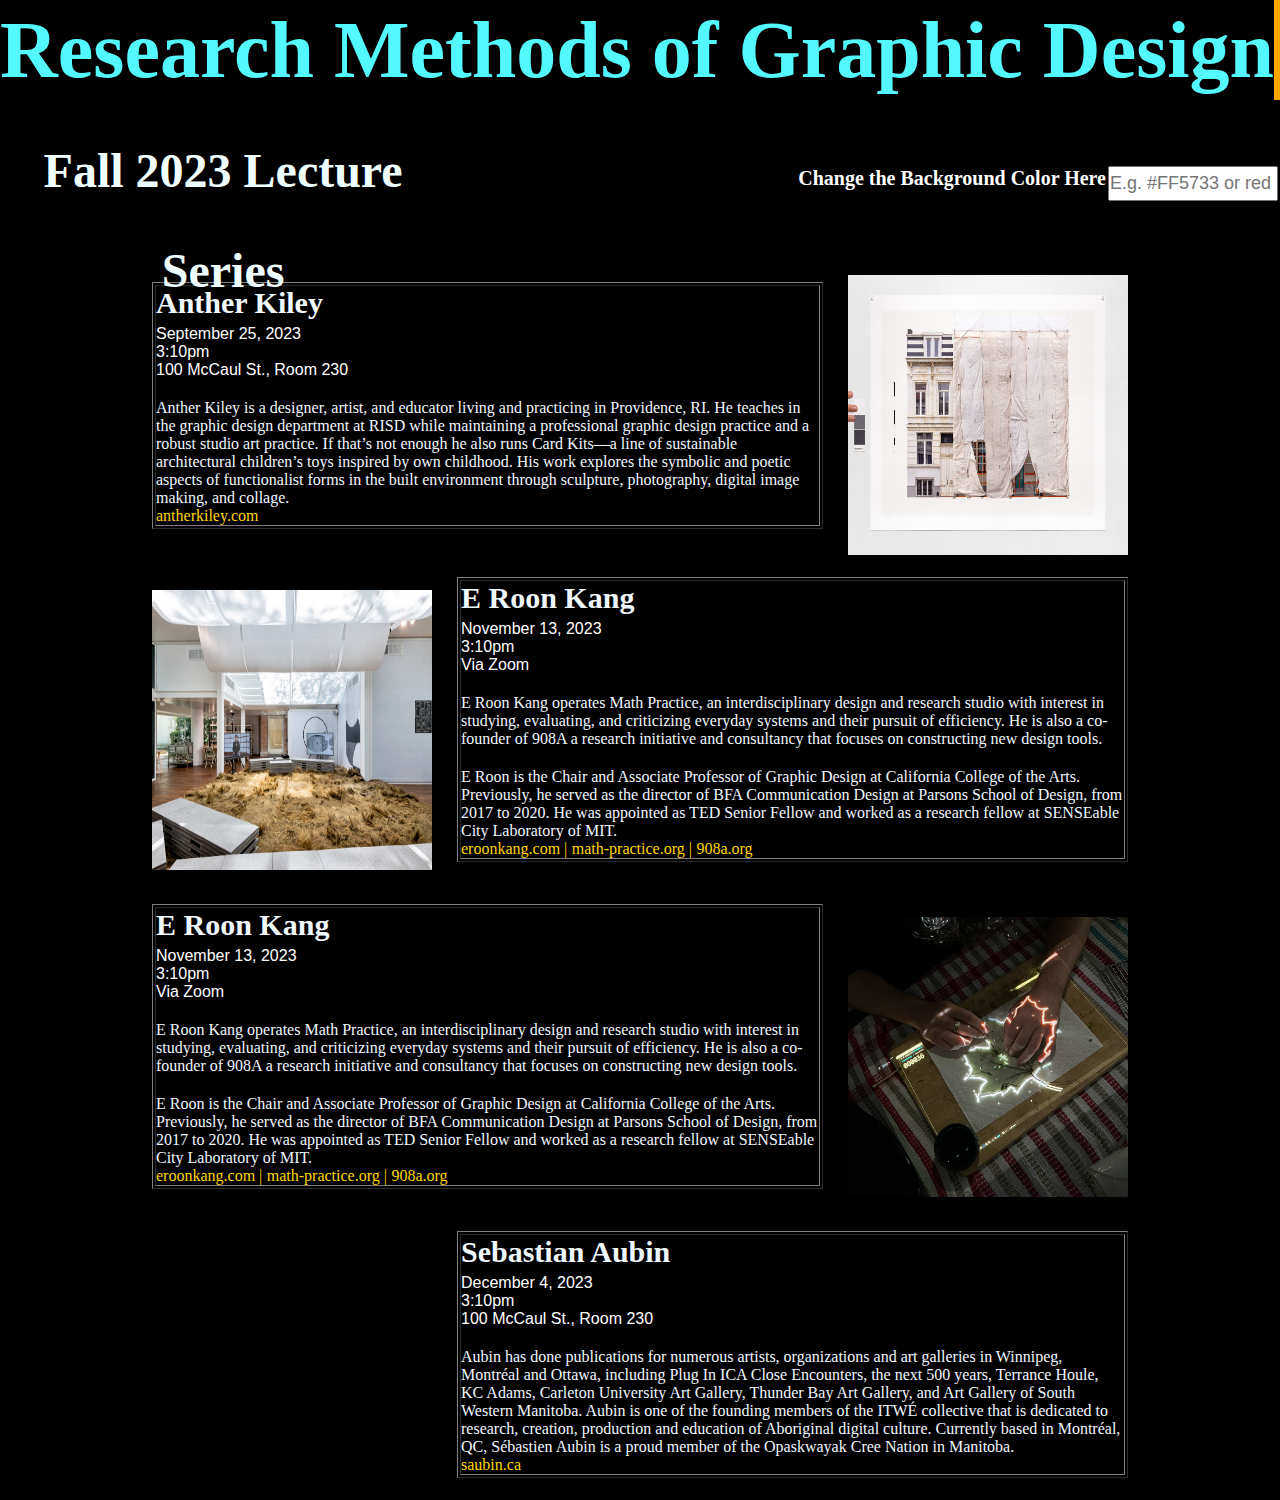
==== content.html @ 9733d94a "1" ====
<!DOCTYPE html>
<head>
    <title>Coco's Project 3</title>
    <link rel="stylesheet" href="css/main.css">
</head>
<body>
  <h1 class="typing-text">Research Methods of Graphic Design</h1>
  <table align="center">
    <tr>
      <td align="1200">
        <h2 class="fixed-text">Fall 2023 Lecture Series</h2>
      </td>
      <td class="middle-align" align="right" width="700">
        <h4>Change the Background Color Here</h4>
      <td class="middle-align" align="right">
        <input type="text" id="colorInput" placeholder="E.g. #FF5733 or red"/>
      </td>
      
        <script>
          const colorInput = document.getElementById('colorInput');
          colorInput.addEventListener('input', function() {
            const color = colorInput.value;
            document.body.style.backgroundColor = color;
          });
        </script>

      </td>
    </tr>
  </table>

  <div align="center">
  <table>
  <tr>
    <td width=671 colspan=2>
    <p><span lang=EN-US>
      <table class="table1" border="1">
        <tr>
          <td>
            <h3>Anther Kiley</h3>
            <div class="colored-div">September 25, 2023</div>
            <div class="colored-div">3:10pm</div>
            <div class="colored-div">100 McCaul St., Room 230</div>
            <div class="colored-div">
            <p> Anther Kiley is a designer, artist, and educator living and practicing in Providence, RI. He teaches in the graphic design department at RISD while maintaining a professional graphic design practice and a robust studio art practice. If that’s not enough he also runs Card Kits—a line of sustainable architectural children’s toys inspired by own childhood. His work explores the symbolic and poetic aspects of functionalist forms in the built environment through sculpture, photography, digital image making, and collage. </p>
            </div>
            <div class="external_links">
            <a href="http://antherkiley.com/">antherkiley.com</a>
            </div>
          </td>
        </tr>
      </table>
    </span></p>
    </td>
    <td width=303 >
    <p><span lang=EN-US><img src="images/p1.jpeg" width="280" height="280" align="right"></span></p >
    </td>
  </tr>


  <tr>
    <td width=303 >
    <p><span lang=EN-US><img src="images/p2.jpeg" width="280" height="280" align="left"></span></p >
    </td>
    <td width=671 colspan=2>
    <p><span lang=EN-US>
      <table class="table1" border="1">
        <tr>
          <td>
            <h3>E Roon Kang</h3>
            <div class="colored-div">November 13, 2023</div>
            <div class="colored-div">3:10pm</div>
            <div class="colored-div">Via Zoom</div>
            <div class="colored-div">
            <p> E Roon Kang operates Math Practice, an interdisciplinary design and research studio with interest in studying, evaluating, and criticizing everyday systems and their pursuit of efficiency. He is also a co-founder of 908A a research initiative and consultancy that focuses on constructing new design tools. </p>
            <p> E Roon is the Chair and Associate Professor of Graphic Design at California College of the Arts. Previously, he served as the director of BFA Communication Design at Parsons School of Design, from 2017 to 2020. He was appointed as TED Senior Fellow and worked as a research fellow at SENSEable City Laboratory of MIT. </p>
            </div>
            <div class="external_links">
            <a href="https://eroonkang.com/" target="_blank">eroonkang.com  |</a>
            <a href="https://math-practice.org" target="_blank">math-practice.org  |</a>
            <a href="https://908a.org/" target="_blank">908a.org</a>
            </div>
          </td>
        </tr>
      </table>
    </span></p>
    </td>
  </tr>

  <tr>
    <td width=671 colspan=2>
    <p><span lang=EN-US>
      <table class="table1" border="1">
        <tr>
          <td>
            <h3>E Roon Kang</h3>
            <div class="colored-div">November 13, 2023</div>
            <div class="colored-div">3:10pm</div>
            <div class="colored-div">Via Zoom</div>
            <div class="colored-div">
            <p> E Roon Kang operates Math Practice, an interdisciplinary design and research studio with interest in studying, evaluating, and criticizing everyday systems and their pursuit of efficiency. He is also a co-founder of 908A a research initiative and consultancy that focuses on constructing new design tools. </p>
            <p> E Roon is the Chair and Associate Professor of Graphic Design at California College of the Arts. Previously, he served as the director of BFA Communication Design at Parsons School of Design, from 2017 to 2020. He was appointed as TED Senior Fellow and worked as a research fellow at SENSEable City Laboratory of MIT. </p>
            </div>
            <div class="external_links">
            <a href="https://eroonkang.com/" target="_blank">eroonkang.com  |</a>
            <a href="https://math-practice.org" target="_blank">math-practice.org  |</a>
            <a href="https://908a.org/" target="_blank">908a.org</a>
            </div>
          </td>
        </tr>
      </table>
    </span></p >
    </td>
    <td width=303 >
    <p><span lang=EN-US><img src="images/p3.jpeg" width="280" height="280" align="right"></span></p >
    </td>
  </tr>

  <tr>
    <td width=303 >
    </td>
    <td width=671 colspan=2>
    <p><span lang=EN-US>
      <table class="table1" border="1">
        <tr>
          <td>
            <h3>Sebastian Aubin</h3>
            <div class="colored-div">December 4, 2023</div>
            <div class="colored-div">3:10pm</div>
            <div class="colored-div">100 McCaul St., Room 230</div>
            <div class="colored-div">
            <p> Aubin has done publications for numerous artists, organizations and art galleries in Winnipeg, Montréal and Ottawa, including Plug In ICA Close Encounters, the next 500 years, Terrance Houle, KC Adams, Carleton University Art Gallery, Thunder Bay Art Gallery, and Art Gallery of South Western Manitoba. Aubin is one of the founding members of the ITWÉ collective that is dedicated to research, creation, production and education of Aboriginal digital culture. Currently based in Montréal, QC, Sébastien Aubin is a proud member of the Opaskwayak Cree Nation in Manitoba. </p>
            <div class="external_links">
            <a href="https://saubin.ca" tagret="_blank">saubin.ca</a>
            </div>
          </td>
        </tr>
      </table>
    </span></p>
    </td>
  </tr>

  </table>
  </div>
</body>
</html>
---- css/main.css ----
* {
    padding:0;
    margin:0;
    box-sizing:border-box;
}

h1 {
    font-size: 500%;
    text-align: center;
    line-height: 100px;
    height: 100px;
    font-family: "Times New Roman", serif;
    margin-bottom: 10px;
    color: azure;
    font-family: "American Typewriter", serif;
}

h2 {
    font-size: 300%;
    text-align: center;
    line-height: 100px;
    height: 100px;
    position:relative;
    top: 0x;
    left: 5%;
    color: azure;
    font-family: "American Typewriter", serif;
    margin-bottom: 30px;
    margin-top: 5px;
}

h3 {
    font-family: "American Typewriter", serif;
    font-size: 30px;
    color: aliceblue;
    margin-bottom: 5px;
}

h4 {
    font-family: "American Typewriter", serif;
    right: 5%;
    font-size: 20px;
    color: rgb(255, 255, 255);
    margin-bottom: 10px;
}

p {
    color: aliceblue;
    font-family: "American Typewriter", serif;
    margin-top: 20px;
    text-align: left;
}

p:hover {
    color: rgb(116, 190, 255);
}

.colored-div {
    color: #ffffff;
}

h1:hover {
    color: rgb(84, 249, 255);
}

h2:hover {
    color: rgb(255, 132, 173);
}

h3:hover {
    color: rgb(66, 56, 255);
}

h4:hover {
    color: rgb(142, 86, 255);
}

.colored-div:hover {
    color: #fff348;
}

body {
    background-color: #000000;
}

.bottom-align{
    vertical-align: bottom;
}

.top-align{
    vertical-align: top;
}

.middle-align{
    vertical-align: middle;
}

.table1:hover {
    transform: scale(1.1);
}

a {
    color: rgb(255, 213, 0);
    font-family: "American Typewriter", serif;
    text-decoration: none;
}

a:hover {
    color: rgb(17, 195, 53);
}

body {
    font-family: Arial, sans-serif;
    text-align: center;
}

.typing-container {
    display: inline-block;
    overflow: hidden;
}

.typing-text {
    display: inline-block;
    animation: typing-animation 8s steps(40, end) infinite;
    white-space: nowrap;
    overflow: hidden;
    border-right: .15em solid orange;
    text-align: center;
}

@keyframes typing-animation {
    from { width: 0 }
    to { width: 100% }
}

h5 {font-size: 70px;
    text-align: center;
    line-height: 100px;
    height: 100px;
    margin-bottom: 10px;
    color: azure;
    font-family: "American Typewriter", serif;
}

.cc{
    width: 30px;border:90px;background: black;
    border-bottom: 3px solid white;
    font-size: 50px;
    font-family: "American Typewriter", serif;
    color: white;
  }

  input {
    width: 170px; /* 设置输入框宽度 */
    height: 35px; /* 设置输入框高度 */
    font-size: 18px;
  }
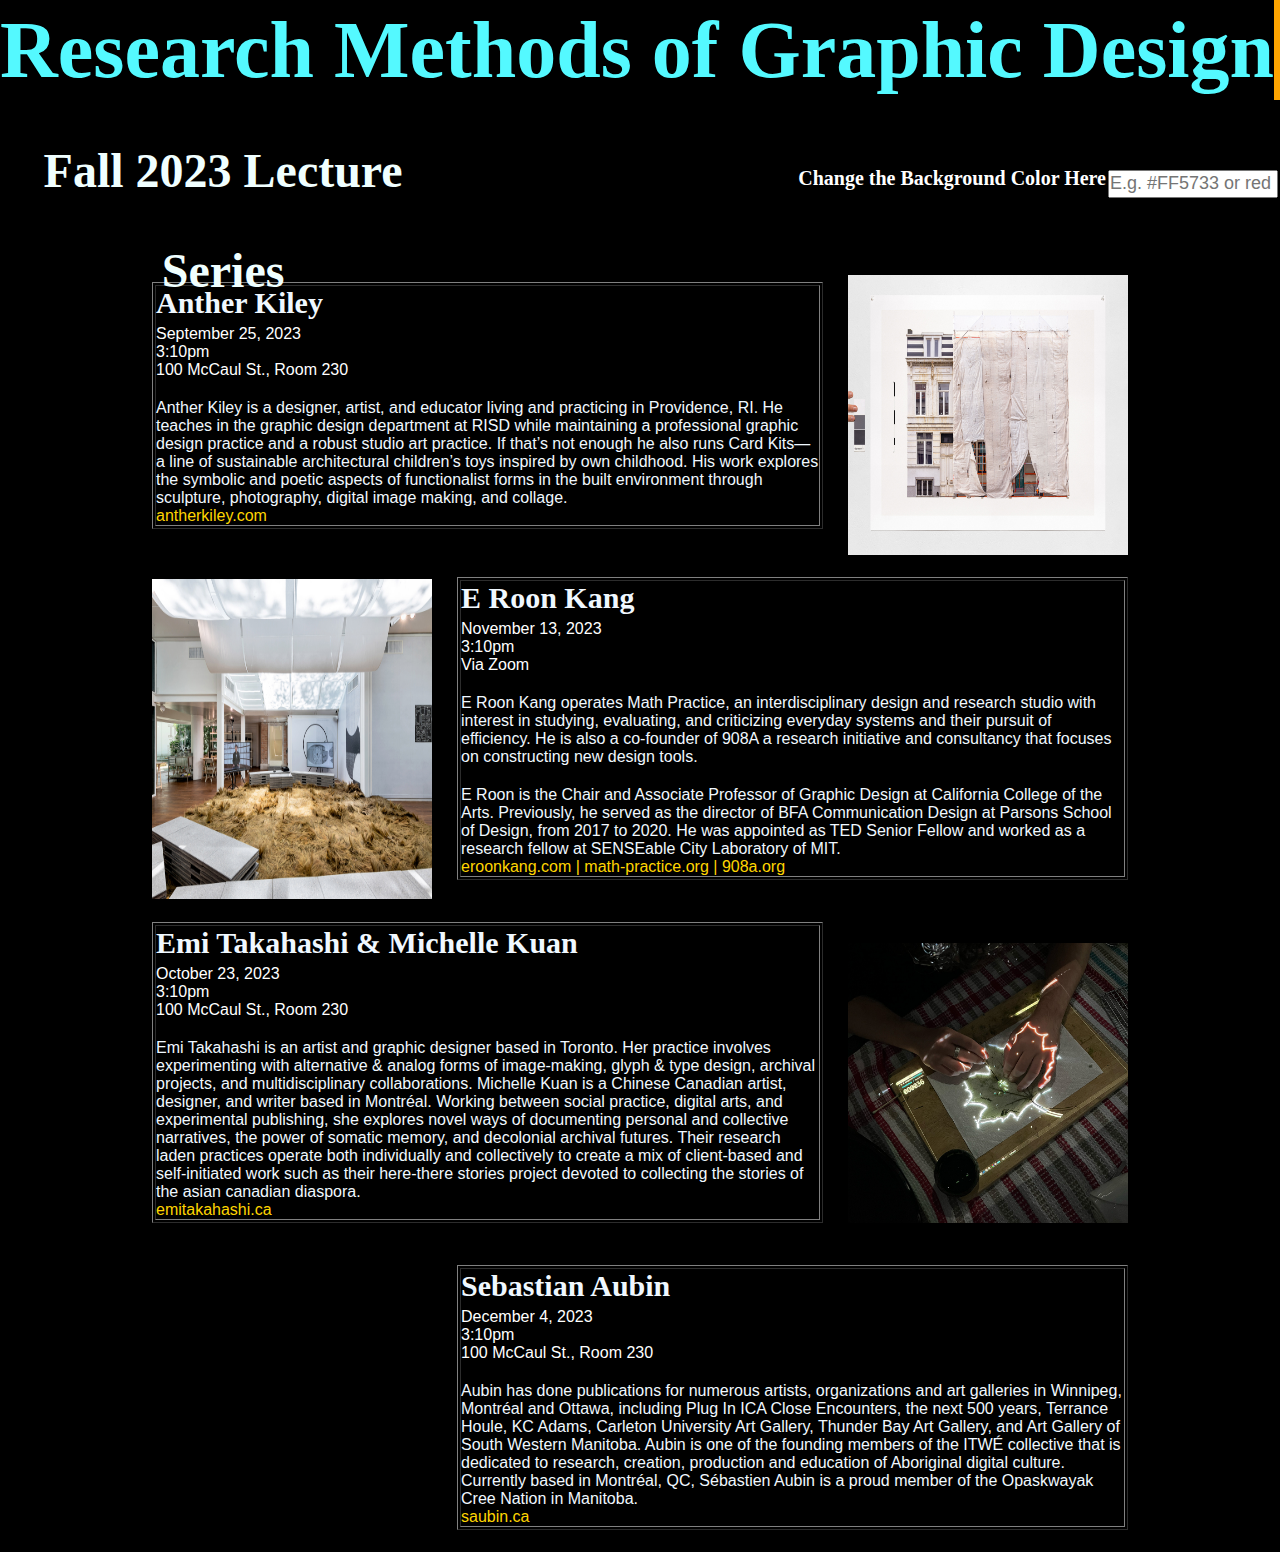
==== commit 492fb5dc: "2" ====
--- a/content.html
+++ b/content.html
@@ -52,14 +52,14 @@
     </span></p>
     </td>
     <td width=303 >
-    <p><span lang=EN-US><img src="images/p1.jpeg" width="280" height="280" align="right"></span></p >
+    <p><span lang=EN-US><img src="images/p1.jpeg" width="280" height="280" align="right" ></span></p >
     </td>
   </tr>
 
 
   <tr>
     <td width=303 >
-    <p><span lang=EN-US><img src="images/p2.jpeg" width="280" height="280" align="left"></span></p >
+    <p><span lang=EN-US><img src="images/p2.jpeg" width="280" height="320" align="left"></span></p >
     </td>
     <td width=671 colspan=2>
     <p><span lang=EN-US>
@@ -92,18 +92,15 @@
       <table class="table1" border="1">
         <tr>
           <td>
-            <h3>E Roon Kang</h3>
-            <div class="colored-div">November 13, 2023</div>
+            <h3>Emi Takahashi & Michelle Kuan</h3>
+            <div class="colored-div">October 23, 2023</div>
             <div class="colored-div">3:10pm</div>
-            <div class="colored-div">Via Zoom</div>
+            <div class="colored-div">100 McCaul St., Room 230</div>
             <div class="colored-div">
-            <p> E Roon Kang operates Math Practice, an interdisciplinary design and research studio with interest in studying, evaluating, and criticizing everyday systems and their pursuit of efficiency. He is also a co-founder of 908A a research initiative and consultancy that focuses on constructing new design tools. </p>
-            <p> E Roon is the Chair and Associate Professor of Graphic Design at California College of the Arts. Previously, he served as the director of BFA Communication Design at Parsons School of Design, from 2017 to 2020. He was appointed as TED Senior Fellow and worked as a research fellow at SENSEable City Laboratory of MIT. </p>
+            <p> Emi Takahashi is an artist and graphic designer based in Toronto. Her practice involves experimenting with alternative & analog forms of image-making, glyph & type design, archival projects, and multidisciplinary collaborations. Michelle Kuan is a Chinese Canadian artist, designer, and writer based in Montréal. Working between social practice, digital arts, and experimental publishing, she explores novel ways of documenting personal and collective narratives, the power of somatic memory, and decolonial archival futures. Their research laden practices operate both individually and collectively to create a mix of client-based and self-initiated work such as their here-there stories project devoted to collecting the stories of the asian canadian diaspora. </p>
             </div>
             <div class="external_links">
-            <a href="https://eroonkang.com/" target="_blank">eroonkang.com  |</a>
-            <a href="https://math-practice.org" target="_blank">math-practice.org  |</a>
-            <a href="https://908a.org/" target="_blank">908a.org</a>
+            <a href="https://emitakahashi.ca" target="_blank">emitakahashi.ca</a>
             </div>
           </td>
         </tr>
--- a/css/main.css
+++ b/css/main.css
@@ -9,7 +9,6 @@
     text-align: center;
     line-height: 100px;
     height: 100px;
-    font-family: "Times New Roman", serif;
     margin-bottom: 10px;
     color: azure;
     font-family: "American Typewriter", serif;
@@ -46,7 +45,7 @@
 
 p {
     color: aliceblue;
-    font-family: "American Typewriter", serif;
+    font-family: Arial, sans-serif;
     margin-top: 20px;
     text-align: left;
 }
@@ -101,7 +100,7 @@
 
 a {
     color: rgb(255, 213, 0);
-    font-family: "American Typewriter", serif;
+    font-family: Arial, sans-serif;
     text-decoration: none;
 }
 
@@ -152,7 +151,7 @@
 
   input {
     width: 170px; /* 设置输入框宽度 */
-    height: 35px; /* 设置输入框高度 */
+    height: 28px; /* 设置输入框高度 */
     font-size: 18px;
   }
 
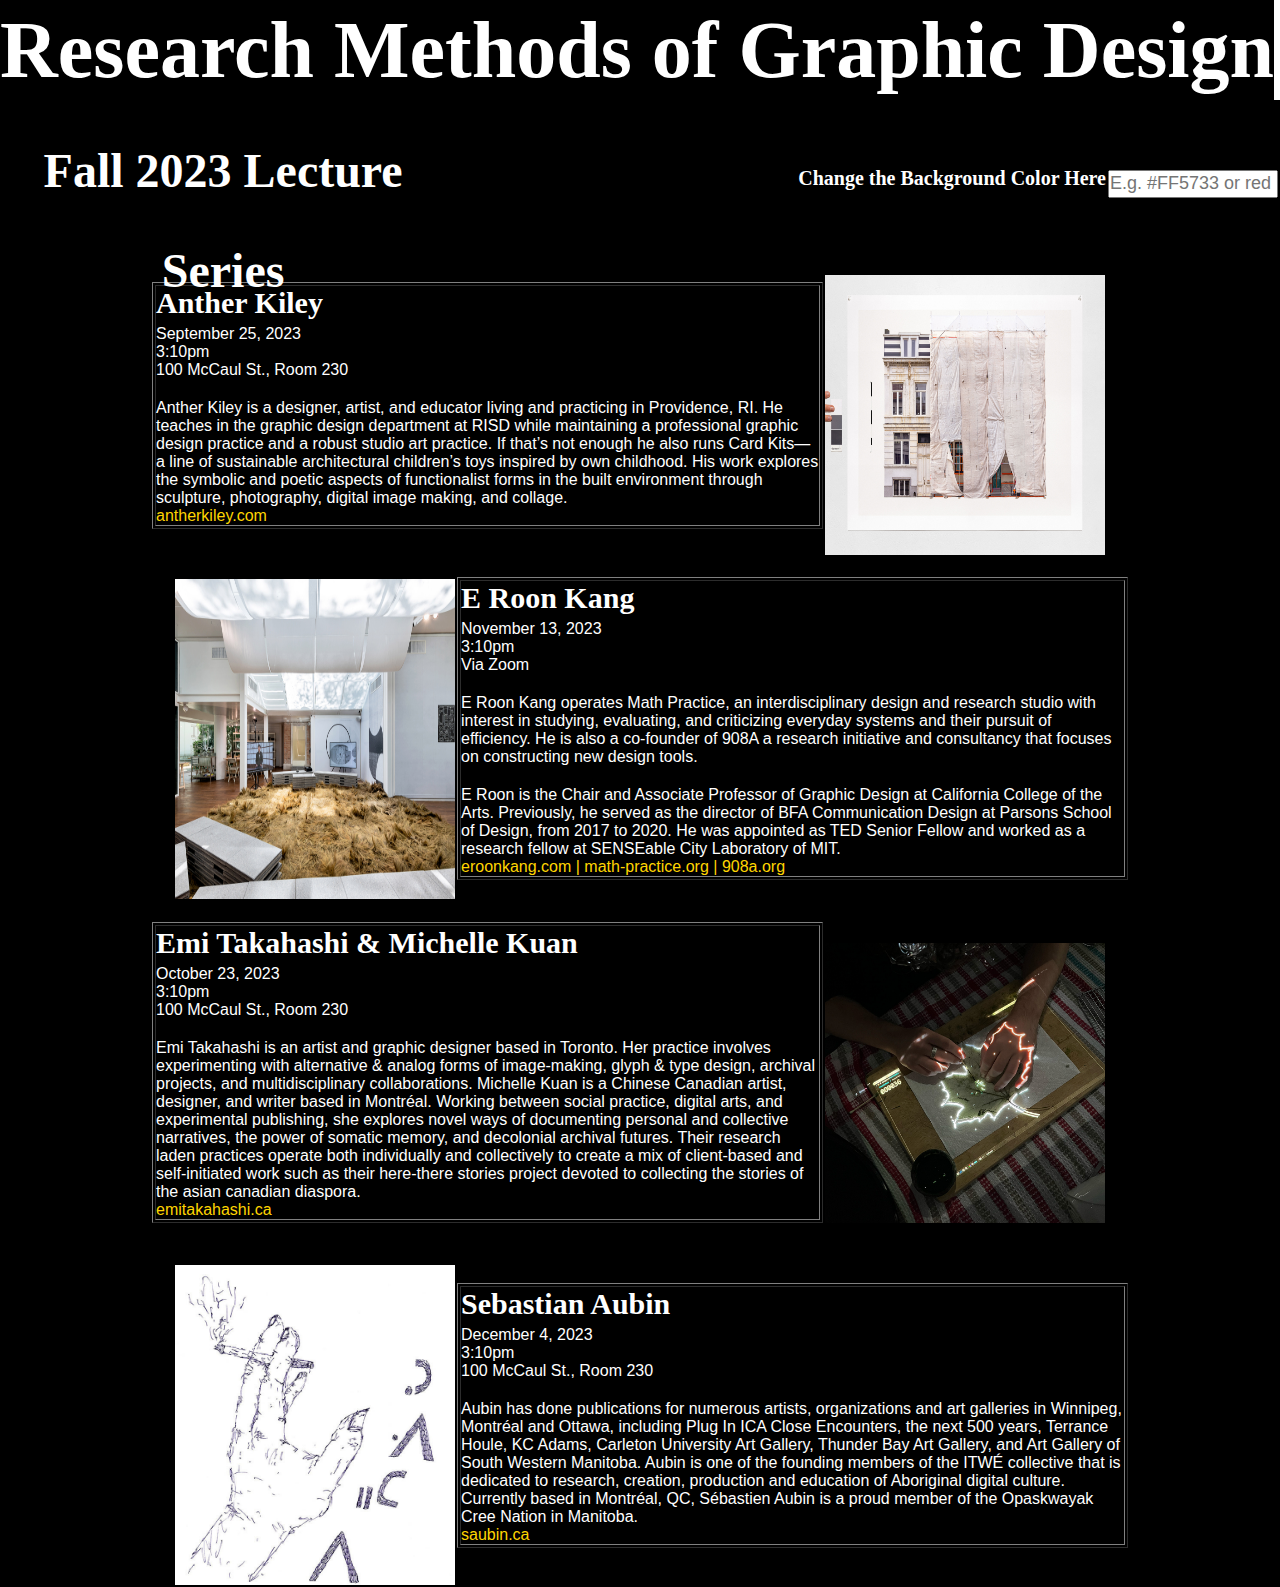
==== commit fb256b6b: "1" ====
--- a/content.html
+++ b/content.html
@@ -31,7 +31,7 @@
   <div align="center">
   <table>
   <tr>
-    <td width=671 colspan=2>
+    <td width=303 colspan=2>
     <p><span lang=EN-US>
       <table class="table1" border="1">
         <tr>
@@ -52,14 +52,14 @@
     </span></p>
     </td>
     <td width=303 >
-    <p><span lang=EN-US><img src="images/p1.jpeg" width="280" height="280" align="right" ></span></p >
+    <p><span lang=EN-US><img src="images/p1.jpeg" width="280" height="280" align="left" ></span></p >
     </td>
   </tr>
 
 
   <tr>
     <td width=303 >
-    <p><span lang=EN-US><img src="images/p2.jpeg" width="280" height="320" align="left"></span></p >
+    <p><span lang=EN-US><img src="images/p2.jpeg" width="280" height="320" align="right"></span></p >
     </td>
     <td width=671 colspan=2>
     <p><span lang=EN-US>
@@ -108,12 +108,13 @@
     </span></p >
     </td>
     <td width=303 >
-    <p><span lang=EN-US><img src="images/p3.jpeg" width="280" height="280" align="right"></span></p >
+    <p><span lang=EN-US><img src="images/p3.jpeg" width="280" height="280" align="left"></span></p >
     </td>
   </tr>
 
   <tr>
     <td width=303 >
+      <p><span lang=EN-US><img src="images/p4.jpg" width="280" height="320" align="right"></span></p >
     </td>
     <td width=671 colspan=2>
     <p><span lang=EN-US>
--- a/css/main.css
+++ b/css/main.css
@@ -5,12 +5,12 @@
 }
 
 h1 {
-    font-size: 500%;
-    text-align: center;
-    line-height: 100px;
-    height: 100px;
-    margin-bottom: 10px;
-    color: azure;
+    font-size: 500%;f
+    text-align:center;
+    line-height:100px;
+    height:100px;
+    margin-bottom:10px;
+    color:white;
     font-family: "American Typewriter", serif;
 }
 
@@ -22,7 +22,7 @@
     position:relative;
     top: 0x;
     left: 5%;
-    color: azure;
+    color: white;
     font-family: "American Typewriter", serif;
     margin-bottom: 30px;
     margin-top: 5px;
@@ -31,7 +31,7 @@
 h3 {
     font-family: "American Typewriter", serif;
     font-size: 30px;
-    color: aliceblue;
+    color: white;
     margin-bottom: 5px;
 }
 
@@ -39,43 +39,19 @@
     font-family: "American Typewriter", serif;
     right: 5%;
     font-size: 20px;
-    color: rgb(255, 255, 255);
+    color: white;
     margin-bottom: 10px;
 }
 
 p {
-    color: aliceblue;
+    color: white;
     font-family: Arial, sans-serif;
     margin-top: 20px;
     text-align: left;
 }
 
-p:hover {
-    color: rgb(116, 190, 255);
-}
-
 .colored-div {
-    color: #ffffff;
-}
-
-h1:hover {
-    color: rgb(84, 249, 255);
-}
-
-h2:hover {
-    color: rgb(255, 132, 173);
-}
-
-h3:hover {
-    color: rgb(66, 56, 255);
-}
-
-h4:hover {
-    color: rgb(142, 86, 255);
-}
-
-.colored-div:hover {
-    color: #fff348;
+    color: white;
 }
 
 body {
@@ -104,10 +80,6 @@
     text-decoration: none;
 }
 
-a:hover {
-    color: rgb(17, 195, 53);
-}
-
 body {
     font-family: Arial, sans-serif;
     text-align: center;
@@ -123,7 +95,7 @@
     animation: typing-animation 8s steps(40, end) infinite;
     white-space: nowrap;
     overflow: hidden;
-    border-right: .15em solid orange;
+    border-right: .15em solid white;
     text-align: center;
 }
 
@@ -132,26 +104,29 @@
     to { width: 100% }
 }
 
-h5 {font-size: 70px;
-    text-align: center;
-    line-height: 100px;
-    height: 100px;
-    margin-bottom: 10px;
-    color: azure;
+h5 {font-size: 180px;
+    text-align: left;
+    line-height: 180px;;
+    height: 120px;
+    margin-bottom: 0px;
+    color: white;
     font-family: "American Typewriter", serif;
 }
 
 .cc{
-    width: 30px;border:90px;background: black;
+    width: 100px;
+    height:150px;
+    background: black;
     border-bottom: 3px solid white;
-    font-size: 50px;
-    font-family: "American Typewriter", serif;
+    padding:0;
+    margin:0;
     color: white;
+    display:inline-block;
   }
 
   input {
-    width: 170px; /* 设置输入框宽度 */
-    height: 28px; /* 设置输入框高度 */
+    width: 170px;
+    height: 28px;
     font-size: 18px;
   }
 
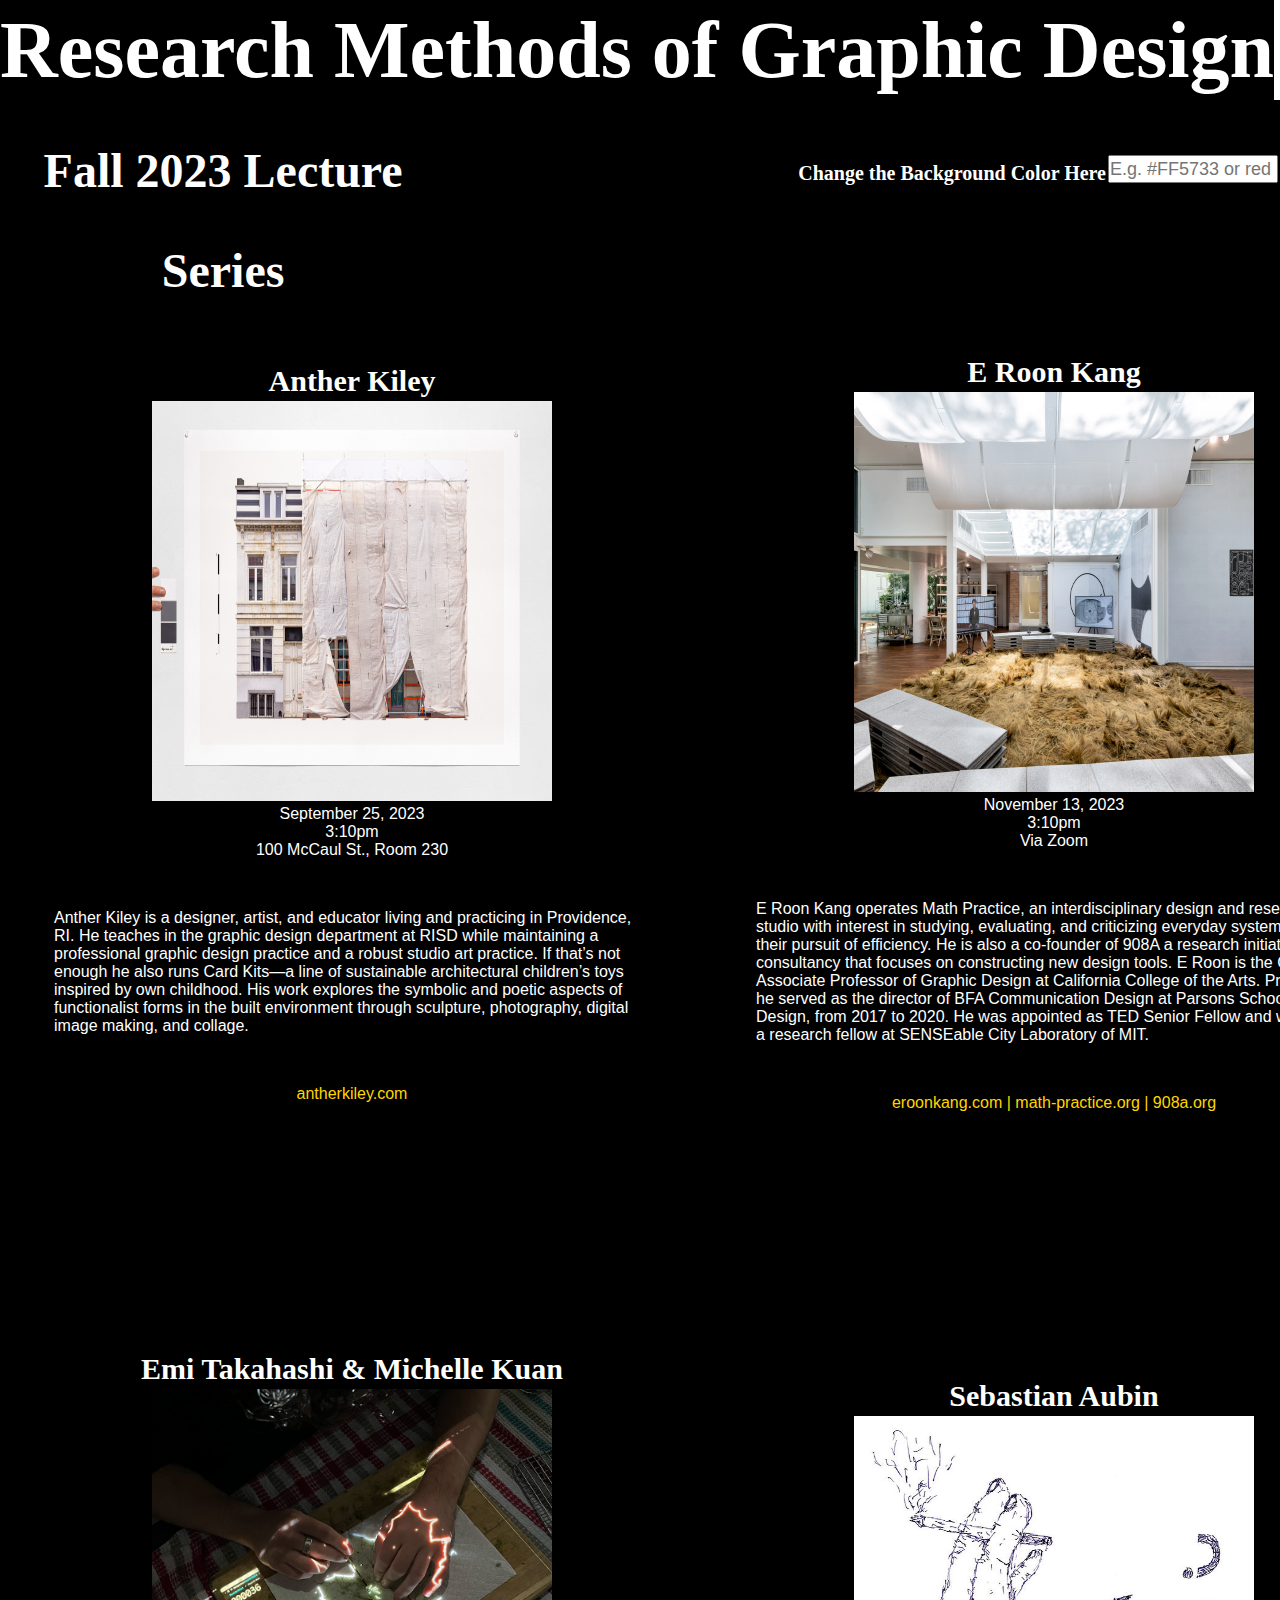
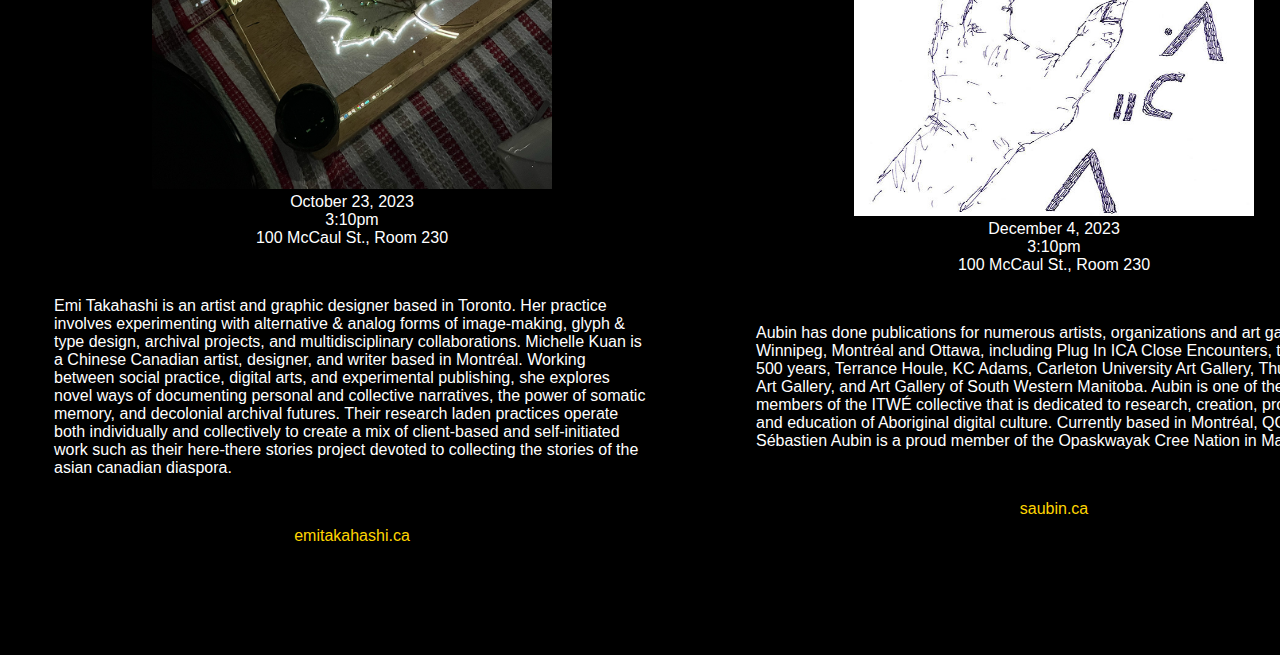
==== commit 7ad6d8f7: "1" ====
--- a/content.html
+++ b/content.html
@@ -33,10 +33,11 @@
   <tr>
     <td width=303 colspan=2>
     <p><span lang=EN-US>
-      <table class="table1" border="1">
+      <table class="table1">
         <tr>
           <td>
             <h3>Anther Kiley</h3>
+            <h6><span lang=EN-US><img src="images/p1.jpeg" class="table-image"></span></h6 >
             <div class="colored-div">September 25, 2023</div>
             <div class="colored-div">3:10pm</div>
             <div class="colored-div">100 McCaul St., Room 230</div>
@@ -51,48 +52,41 @@
       </table>
     </span></p>
     </td>
-    <td width=303 >
-    <p><span lang=EN-US><img src="images/p1.jpeg" width="280" height="280" align="left" ></span></p >
-    </td>
-  </tr>
-
-
-  <tr>
-    <td width=303 >
-    <p><span lang=EN-US><img src="images/p2.jpeg" width="280" height="320" align="right"></span></p >
-    </td>
     <td width=671 colspan=2>
-    <p><span lang=EN-US>
-      <table class="table1" border="1">
-        <tr>
-          <td>
-            <h3>E Roon Kang</h3>
-            <div class="colored-div">November 13, 2023</div>
-            <div class="colored-div">3:10pm</div>
-            <div class="colored-div">Via Zoom</div>
-            <div class="colored-div">
-            <p> E Roon Kang operates Math Practice, an interdisciplinary design and research studio with interest in studying, evaluating, and criticizing everyday systems and their pursuit of efficiency. He is also a co-founder of 908A a research initiative and consultancy that focuses on constructing new design tools. </p>
-            <p> E Roon is the Chair and Associate Professor of Graphic Design at California College of the Arts. Previously, he served as the director of BFA Communication Design at Parsons School of Design, from 2017 to 2020. He was appointed as TED Senior Fellow and worked as a research fellow at SENSEable City Laboratory of MIT. </p>
-            </div>
-            <div class="external_links">
-            <a href="https://eroonkang.com/" target="_blank">eroonkang.com  |</a>
-            <a href="https://math-practice.org" target="_blank">math-practice.org  |</a>
-            <a href="https://908a.org/" target="_blank">908a.org</a>
-            </div>
-          </td>
-        </tr>
-      </table>
-    </span></p>
+      <p><span lang=EN-US>
+        <table class="table2">
+          <tr>
+            <td>
+              <h3>E Roon Kang</h3>
+              <h6><span lang=EN-US><img src="images/p2.jpeg" class="table-image"></span></h6 >
+              <div class="colored-div">November 13, 2023</div>
+              <div class="colored-div">3:10pm</div>
+              <div class="colored-div">Via Zoom</div>
+              <div class="colored-div">
+              <p> E Roon Kang operates Math Practice, an interdisciplinary design and research studio with interest in studying, evaluating, and criticizing everyday systems and their pursuit of efficiency. He is also a co-founder of 908A a research initiative and consultancy that focuses on constructing new design tools.
+                  E Roon is the Chair and Associate Professor of Graphic Design at California College of the Arts. Previously, he served as the director of BFA Communication Design at Parsons School of Design, from 2017 to 2020. He was appointed as TED Senior Fellow and worked as a research fellow at SENSEable City Laboratory of MIT.   
+              </p>
+              </div>
+              <div class="external_links">
+              <a href="https://eroonkang.com/" target="_blank">eroonkang.com  |</a>
+              <a href="https://math-practice.org" target="_blank">math-practice.org  |</a>
+              <a href="https://908a.org/" target="_blank">908a.org</a>
+              </div>
+            </td>
+          </tr>
+        </table>
+      </span></p>
     </td>
   </tr>
 
   <tr>
     <td width=671 colspan=2>
     <p><span lang=EN-US>
-      <table class="table1" border="1">
+      <table class="table3">
         <tr>
           <td>
             <h3>Emi Takahashi & Michelle Kuan</h3>
+            <h6><span lang=EN-US><img src="images/p3.jpeg" class="table-image"></span></h6>
             <div class="colored-div">October 23, 2023</div>
             <div class="colored-div">3:10pm</div>
             <div class="colored-div">100 McCaul St., Room 230</div>
@@ -107,34 +101,30 @@
       </table>
     </span></p >
     </td>
-    <td width=303 >
-    <p><span lang=EN-US><img src="images/p3.jpeg" width="280" height="280" align="left"></span></p >
-    </td>
-  </tr>
-
-  <tr>
-    <td width=303 >
-      <p><span lang=EN-US><img src="images/p4.jpg" width="280" height="320" align="right"></span></p >
-    </td>
     <td width=671 colspan=2>
-    <p><span lang=EN-US>
-      <table class="table1" border="1">
-        <tr>
-          <td>
-            <h3>Sebastian Aubin</h3>
-            <div class="colored-div">December 4, 2023</div>
-            <div class="colored-div">3:10pm</div>
-            <div class="colored-div">100 McCaul St., Room 230</div>
-            <div class="colored-div">
-            <p> Aubin has done publications for numerous artists, organizations and art galleries in Winnipeg, Montréal and Ottawa, including Plug In ICA Close Encounters, the next 500 years, Terrance Houle, KC Adams, Carleton University Art Gallery, Thunder Bay Art Gallery, and Art Gallery of South Western Manitoba. Aubin is one of the founding members of the ITWÉ collective that is dedicated to research, creation, production and education of Aboriginal digital culture. Currently based in Montréal, QC, Sébastien Aubin is a proud member of the Opaskwayak Cree Nation in Manitoba. </p>
-            <div class="external_links">
-            <a href="https://saubin.ca" tagret="_blank">saubin.ca</a>
-            </div>
-          </td>
-        </tr>
-      </table>
-    </span></p>
-    </td>
+      <p><span lang=EN-US>
+        <table class="table4">
+          <tr>
+            <td>
+              <h3>Sebastian Aubin</h3>
+              <div>
+              <h6><span lang=EN-US><img src="images/p4.jpg" class="table-image"></span></h6>
+              </div>
+              <div class="colored-div">December 4, 2023</div>
+              <div class="colored-div">3:10pm</div>
+              <div class="colored-div">100 McCaul St., Room 230</div>
+              <div class="colored-div">
+              <div>
+              <p> Aubin has done publications for numerous artists, organizations and art galleries in Winnipeg, Montréal and Ottawa, including Plug In ICA Close Encounters, the next 500 years, Terrance Houle, KC Adams, Carleton University Art Gallery, Thunder Bay Art Gallery, and Art Gallery of South Western Manitoba. Aubin is one of the founding members of the ITWÉ collective that is dedicated to research, creation, production and education of Aboriginal digital culture. Currently based in Montréal, QC, Sébastien Aubin is a proud member of the Opaskwayak Cree Nation in Manitoba. </p>
+              </div>
+              <div class="external_links">
+              <a href="https://saubin.ca" tagret="_blank">saubin.ca</a>
+              </div>
+            </td>
+          </tr>
+        </table>
+      </span></p>
+      </td>  
   </tr>
 
   </table>
--- a/css/main.css
+++ b/css/main.css
@@ -5,12 +5,12 @@
 }
 
 h1 {
-    font-size: 500%;f
-    text-align:center;
-    line-height:100px;
-    height:100px;
-    margin-bottom:10px;
-    color:white;
+    font-size: 500%;
+    text-align: center;
+    line-height: 100px;
+    height: 100px;
+    margin-bottom: 10px;
+    color: white;
     font-family: "American Typewriter", serif;
 }
 
@@ -24,7 +24,7 @@
     left: 5%;
     color: white;
     font-family: "American Typewriter", serif;
-    margin-bottom: 30px;
+    margin-bottom: 1px;
     margin-top: 5px;
 }
 
@@ -32,7 +32,9 @@
     font-family: "American Typewriter", serif;
     font-size: 30px;
     color: white;
-    margin-bottom: 5px;
+    margin-bottom: 3px;
+    text-align: center;
+    margin-top: 20px;
 }
 
 h4 {
@@ -40,22 +42,33 @@
     right: 5%;
     font-size: 20px;
     color: white;
-    margin-bottom: 10px;
+    margin-bottom: 1px;
+    margin-top: 10px;
 }
 
-p {
+h5 {font-size: 180px;
+    text-align: left;
+    line-height: 180px;;
+    height: 120px;
+    margin-bottom: 0px;
     color: white;
-    font-family: Arial, sans-serif;
-    margin-top: 20px;
-    text-align: left;
+    font-family: "American Typewriter", serif;
 }
 
-.colored-div {
-    color: white;
+h6 {
+    text-align: center;
+}
+
+a {
+    color: rgb(255, 213, 0);
+    font-family: Arial, sans-serif;
+    text-decoration: none;
 }
 
 body {
     background-color: #000000;
+    font-family: Arial, sans-serif;
+    text-align: center;
 }
 
 .bottom-align{
@@ -70,21 +83,6 @@
     vertical-align: middle;
 }
 
-.table1:hover {
-    transform: scale(1.1);
-}
-
-a {
-    color: rgb(255, 213, 0);
-    font-family: Arial, sans-serif;
-    text-decoration: none;
-}
-
-body {
-    font-family: Arial, sans-serif;
-    text-align: center;
-}
-
 .typing-container {
     display: inline-block;
     overflow: hidden;
@@ -92,7 +90,7 @@
 
 .typing-text {
     display: inline-block;
-    animation: typing-animation 8s steps(40, end) infinite;
+    animation: typing-animation 3s steps(30, end) 1 forwards;
     white-space: nowrap;
     overflow: hidden;
     border-right: .15em solid white;
@@ -104,15 +102,6 @@
     to { width: 100% }
 }
 
-h5 {font-size: 180px;
-    text-align: left;
-    line-height: 180px;;
-    height: 120px;
-    margin-bottom: 0px;
-    color: white;
-    font-family: "American Typewriter", serif;
-}
-
 .cc{
     width: 100px;
     height:150px;
@@ -122,11 +111,72 @@
     margin:0;
     color: white;
     display:inline-block;
-  }
+}
 
-  input {
+input {
     width: 170px;
     height: 28px;
     font-size: 18px;
-  }
+}
 
+.colored-div {
+    color: white;
+    text-align: center;
+}
+
+.table-image {
+    width: 400px;
+    height: 400px;
+    margin-bottom: 2px;
+    text-align: center;
+}
+
+p{
+    padding: 50px; /* 单元格内边距 */
+    text-align: center; /* 文字水平居中 */
+    vertical-align: center; /* 文字垂直居中 */
+}
+
+.table1 {
+    height: 795px;
+    width: 700px;
+}
+
+.table2 {
+    height: 700px;
+    width: 700px;
+}
+
+.table3 {
+    height: 780px;
+    width: 700px;
+}
+
+.table4 {
+    height: 830px;
+    width: 700px;
+}
+
+.table1:hover {
+    transform: scale(1.1);
+}
+
+.table2:hover {
+    transform: scale(1.1);
+}
+
+.table3:hover {
+    transform: scale(1.1);
+}
+
+.table4:hover {
+    transform: scale(1.1);
+}
+
+.external_links {
+    text-align: center;
+}
+
+td p {
+    text-align: left;
+  }